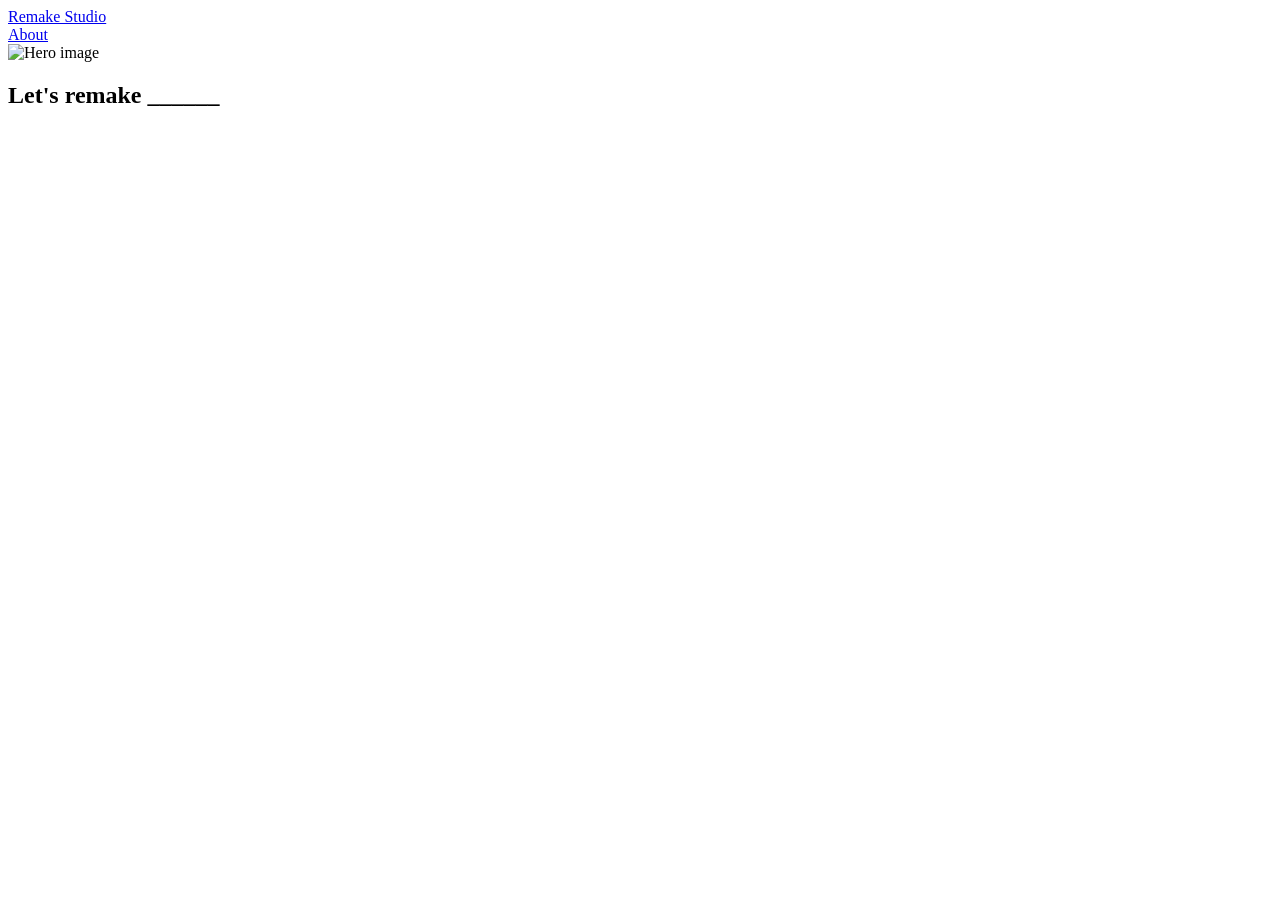
==== index.html @ bface4ed "Create index.html" ====
<!DOCTYPE html>
<html lang="en">
<head>
    <meta charset="UTF-8">
    <meta name="viewport" content="width=device-width, initial-scale=1.0">
    <title>Remake Studio</title>
    <link rel="stylesheet" href="style.css">
</head>

<body>

<header>
    <a class="logo" href="index.html">Remake Studio</a>

    <nav>
        <a href="about.html">About</a>
    </nav>
</header>

<section class="hero">

    <img src="images/hero.jpg" alt="Hero image">

    <div class="overlay">
        <h1>Let's remake ______</h1>
    </div>

</section>

</body>
</html>
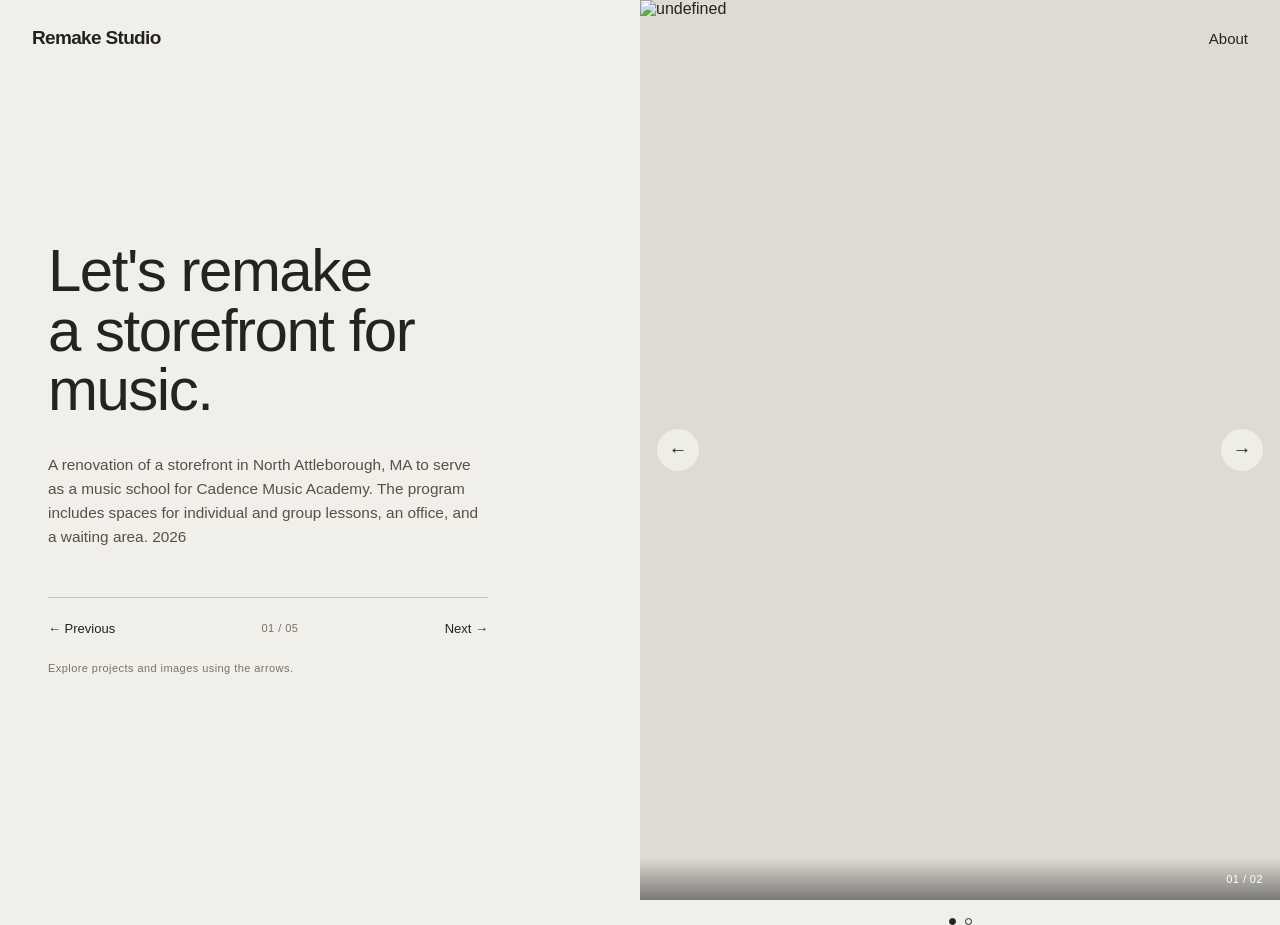
==== commit c0f92b42: "Add files via upload" ====
--- a/index.html
+++ b/index.html
@@ -1,31 +1,41 @@
-<!DOCTYPE html>
+<!doctype html>
 <html lang="en">
 <head>
-    <meta charset="UTF-8">
-    <meta name="viewport" content="width=device-width, initial-scale=1.0">
-    <title>Remake Studio</title>
-    <link rel="stylesheet" href="style.css">
+<meta charset="utf-8">
+<meta name="viewport" content="width=device-width,initial-scale=1">
+<meta name="description" content="Remake Studio — architecture, objects, and digital design.">
+<title>Remake Studio</title>
+<link rel="stylesheet" href="style.css">
 </head>
-
 <body>
-
-<header>
-    <a class="logo" href="index.html">Remake Studio</a>
-
-    <nav>
-        <a href="about.html">About</a>
-    </nav>
+<header class="site-header">
+  <a class="wordmark" href="index.html">Remake Studio</a>
+  <a class="header-link" href="about.html">About</a>
 </header>
-
-<section class="hero">
-
-    <img src="images/hero.jpg" alt="Hero image">
-
-    <div class="overlay">
-        <h1>Let's remake ______</h1>
+<main class="portfolio">
+  <section class="project-copy">
+    <div class="copy-inner">
+      <p class="eyebrow" id="project-category"></p>
+      <h1>Let's remake <span id="project-term"></span></h1>
+      <p class="description" id="project-description"></p>
+      <div class="project-controls">
+        <button class="text-control" id="previous-project" type="button">← Previous</button>
+        <span class="project-count" id="project-count"></span>
+        <button class="text-control" id="next-project" type="button">Next →</button>
+      </div>
+      <p class="gallery-hint">Explore projects and images using the arrows.</p>
     </div>
-
-</section>
-
+  </section>
+  <section class="project-visual" aria-label="Project image gallery">
+    <div class="image-frame">
+      <img id="project-image" src="images/music-school-1.svg" alt="">
+      <button class="image-arrow image-arrow-left" id="previous-image" type="button" aria-label="Previous image">←</button>
+      <button class="image-arrow image-arrow-right" id="next-image" type="button" aria-label="Next image">→</button>
+      <div class="image-caption"><span id="image-label"></span><span id="image-count"></span></div>
+    </div>
+    <div class="gallery-dots" id="gallery-dots" aria-label="Choose an image"></div>
+  </section>
+</main>
+<script src="script.js"></script>
 </body>
 </html>
--- a/style.css
+++ b/style.css
@@ -0,0 +1,60 @@
+@import url('https://fonts.googleapis.com/css2?family=DM+Sans:wght@400;500;600&display=swap');
+:root{--paper:#f1efe9;--ink:#24231f;--muted:#77736b;--line:rgba(36,35,31,.22)}
+*{box-sizing:border-box}
+html,body{margin:0;min-height:100%;background:var(--paper);color:var(--ink);font-family:Helvetica,Arial,sans-serif}
+.site-header{position:fixed;top:0;left:0;z-index:10;width:100%;display:flex;justify-content:space-between;align-items:center;padding:27px 32px;pointer-events:none}
+.site-header a{pointer-events:auto}.wordmark,.header-link{color:var(--ink);text-decoration:none}
+.wordmark{font-size:19px;font-weight:600;letter-spacing:-.035em}.header-link{font-size:15px}
+.wordmark:hover,.header-link:hover,.back-link:hover{opacity:.55}
+.portfolio{min-height:100vh;display:grid;grid-template-columns:1fr 1fr}
+.project-copy{min-height:100vh;display:flex;align-items:center;justify-content:center;padding:105px 7.5%}
+.copy-inner{width:100%;max-width:620px}
+.eyebrow{margin:0 0 26px;color:var(--muted);font-size:11px;font-weight:600;letter-spacing:.11em;line-height:1.4}
+h1{margin:0;font-size:clamp(43px,5.25vw,60px);line-height:.99;font-weight:400;letter-spacing:-.025em}
+#project-term{display:block;min-height:1em}
+.description{max-width:440px;margin:34px 0 0;font-size:clamp(15px,1.2vw,18px);line-height:1.55;color:#555149}
+.project-controls{display:flex;align-items:center;justify-content:space-between;max-width:440px;margin-top:48px;padding-top:15px;border-top:1px solid var(--line)}
+.text-control{border:0;padding:8px 0;background:transparent;color:var(--ink);font:inherit;font-size:13px;cursor:pointer}
+.text-control:hover{opacity:.55}.project-count,.gallery-hint{color:var(--muted);font-size:11px;letter-spacing:.04em}
+.gallery-hint{margin-top:18px}
+.project-visual {
+    height: 100vh;
+    min-height: 100vh;
+    padding: 0;
+    position: relative;
+}
+
+.image-frame {
+    width: 100%;
+    height: 100%;
+    min-height: 100vh;
+    overflow: hidden;
+    background: #dedbd3;
+}
+
+.image-frame img {
+    width: 100%;
+    height: 100%;
+    object-fit: contain;
+    object-position: center;
+}
+
+.image-frame img.changing{opacity:.15}
+.image-arrow{position:absolute;top:50%;transform:translateY(-50%);width:42px;height:42px;border:0;border-radius:50%;background:rgba(241,239,233,.88);color:var(--ink);font-size:19px;cursor:pointer}
+.image-arrow:hover{background:#fff}.image-arrow-left{left:17px}.image-arrow-right{right:17px}
+.image-caption{position:absolute;bottom:0;left:0;width:100%;display:flex;justify-content:space-between;padding:15px 17px;color:white;background:linear-gradient(transparent,rgba(0,0,0,.45));font-size:11px;letter-spacing:.04em}
+.gallery-dots{display:flex;gap:9px;justify-content:center;padding:18px 0 0}
+.gallery-dot{width:7px;height:7px;padding:0;border:1px solid var(--ink);border-radius:50%;background:transparent;cursor:pointer}
+.gallery-dot.active{background:var(--ink)}
+.about-page{max-width:850px;padding:170px 8vw 90px}
+.about-page h1{margin-bottom:38px;font-size:clamp(55px,8vw,60px)}
+.about-page p:not(.eyebrow){max-width:650px;color:#000000;font-size:20px;line-height:1.6}
+.about-page .about-intro{color:var(--ink)!important;font-size:clamp(24px,3vw,36px)!important;line-height:1.25!important;letter-spacing:0em}
+.back-link{display:inline-block;margin-top:42px;color:var(--ink);text-decoration:none;font-size:14px}
+@media(max-width:760px){
+.site-header{padding:21px 20px}.portfolio{display:flex;flex-direction:column;min-height:100vh}
+.project-copy{min-height:auto;padding:125px 25px 38px}.copy-inner{max-width:560px}
+h1{font-size:clamp(48px,12vw,76px)}.description{margin-top:24px}
+.project-controls{margin-top:32px}.project-visual{min-height:auto;padding:0 20px 32px}
+.image-frame{height:58vh;min-height:330px;max-height:620px}.about-page{padding:135px 25px 70px}
+}
